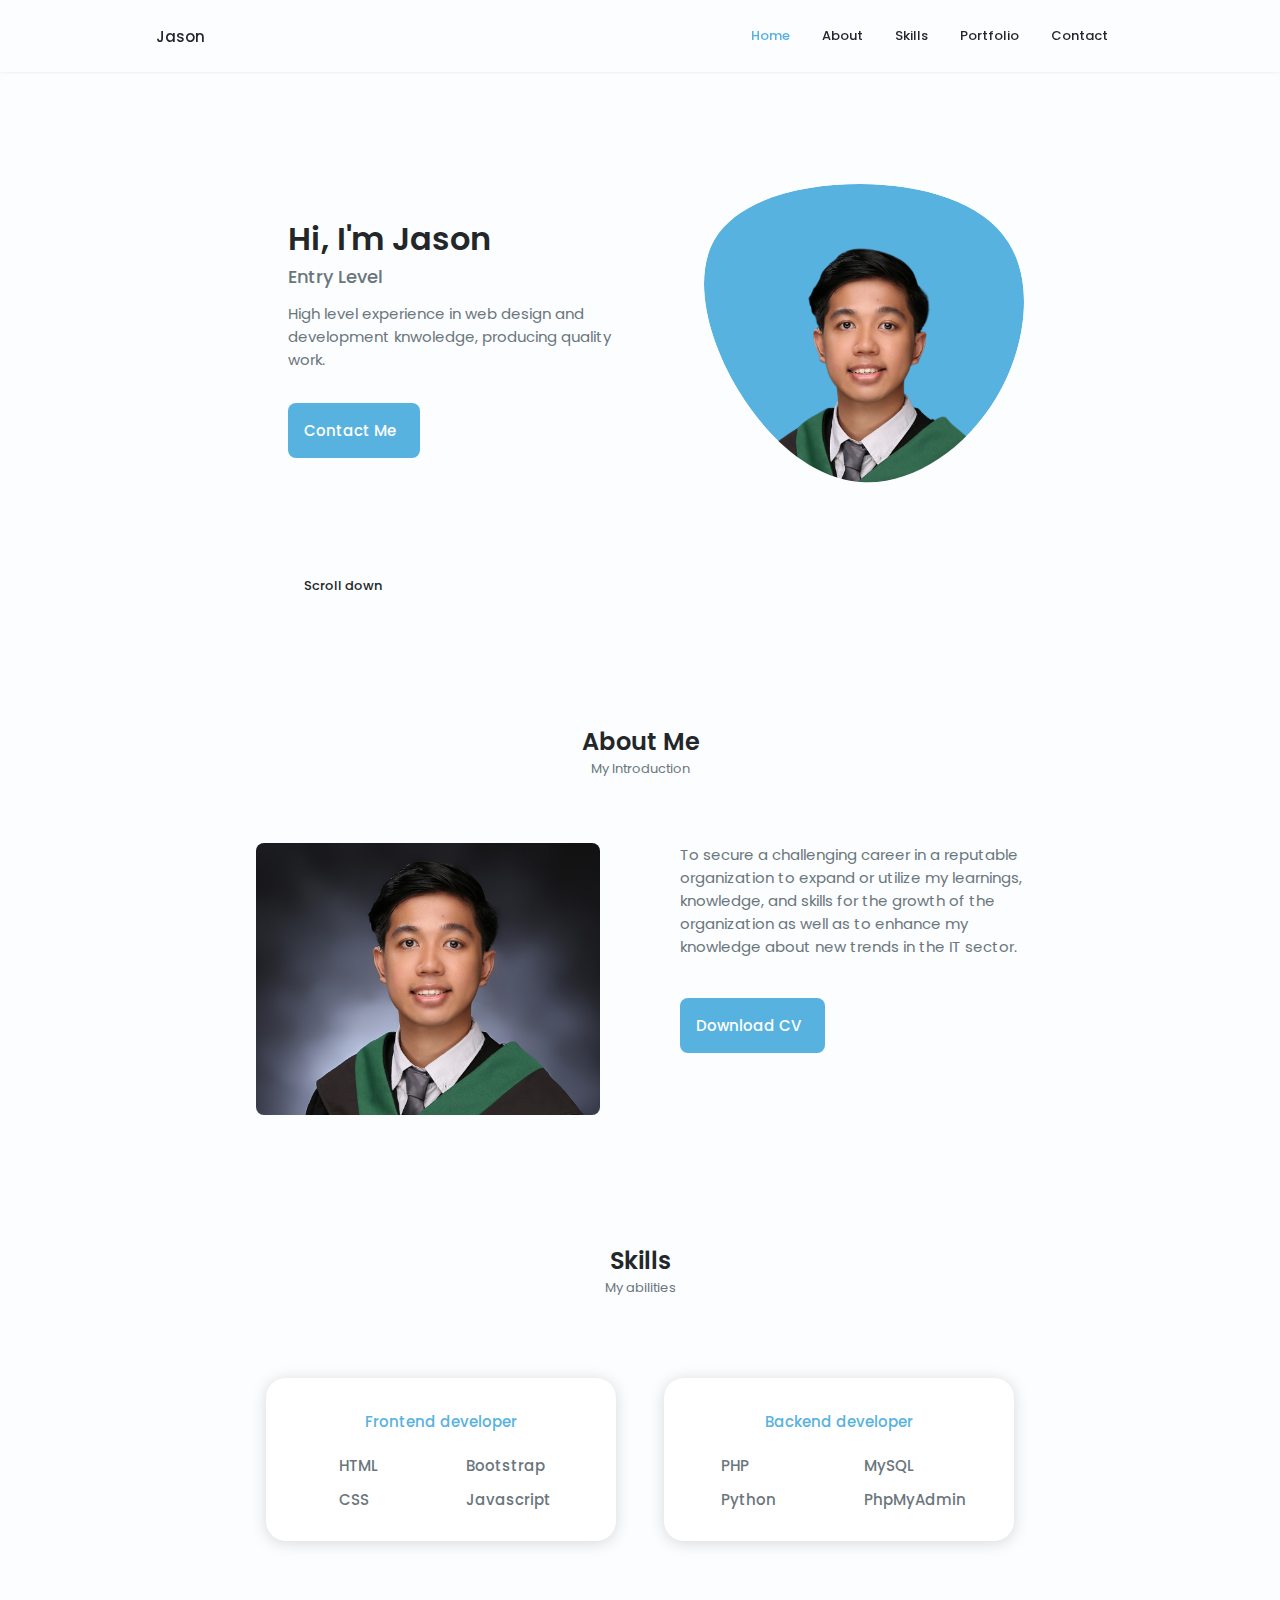
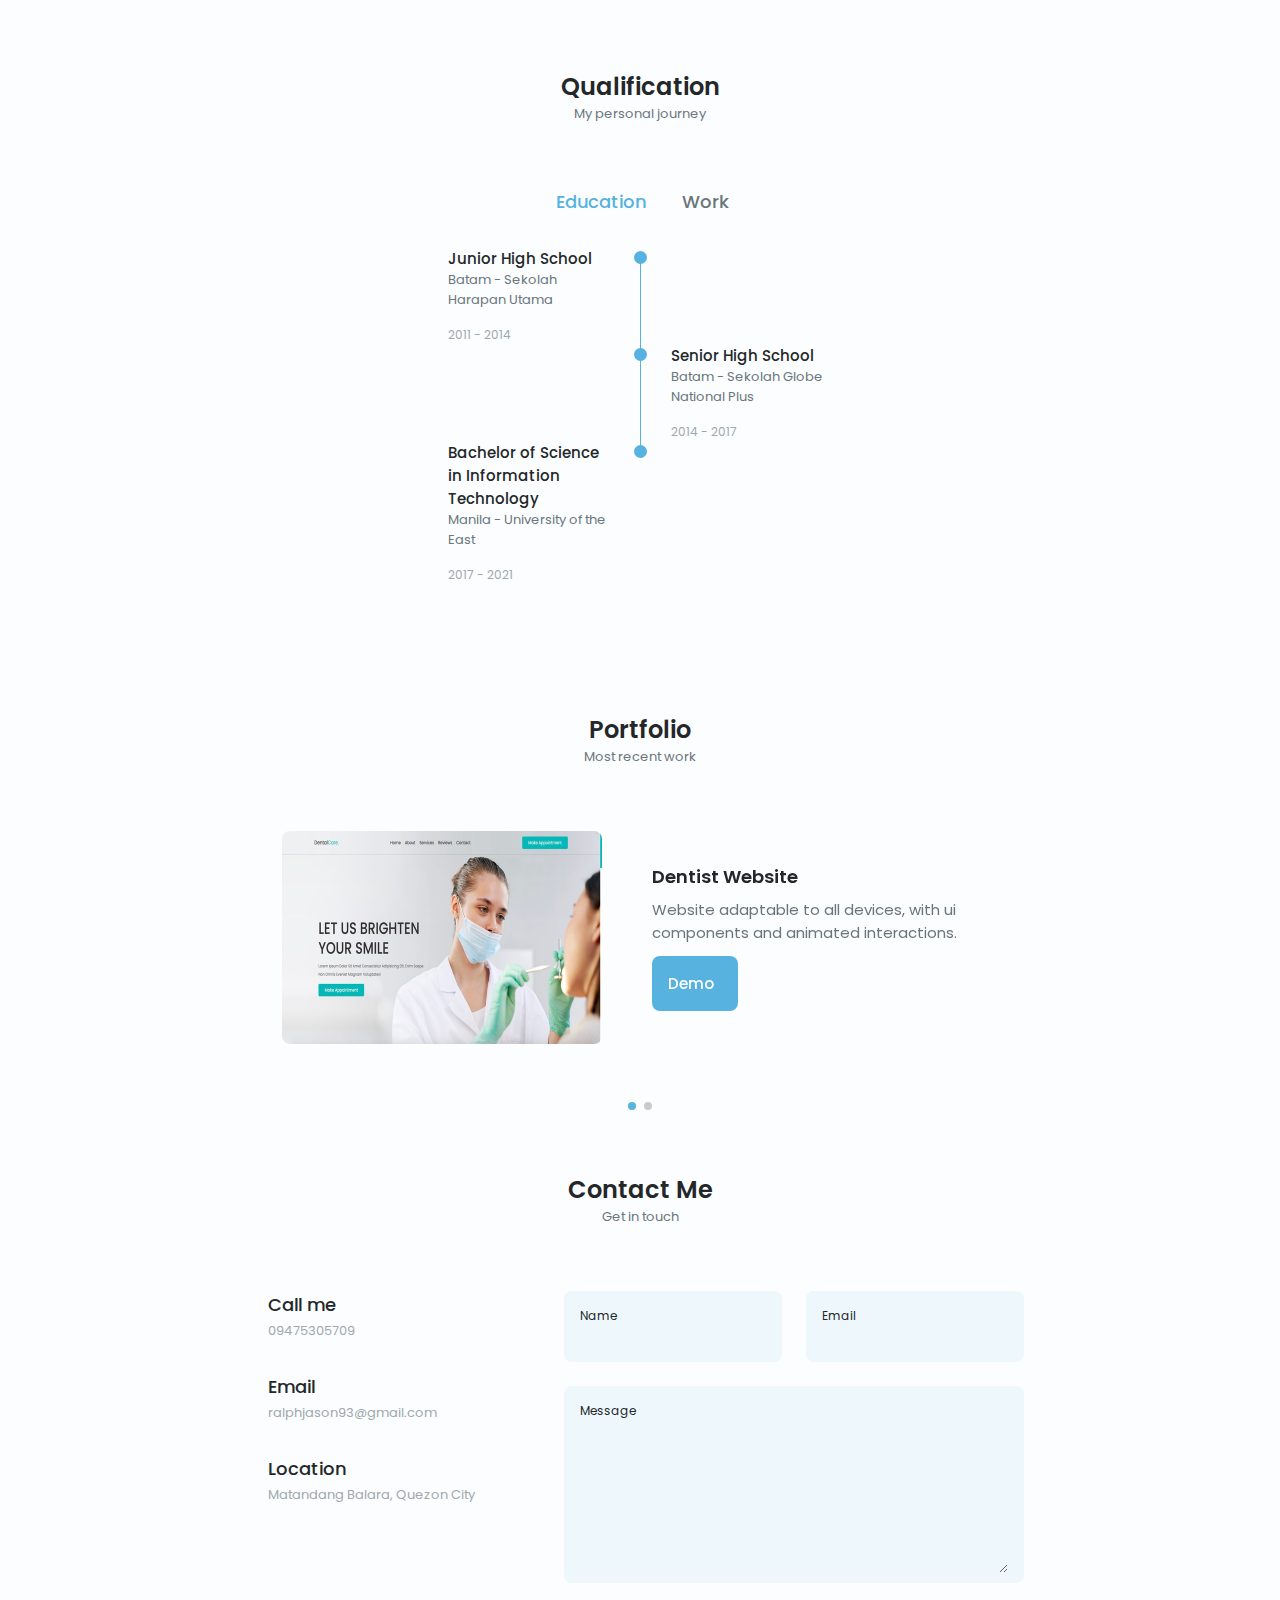
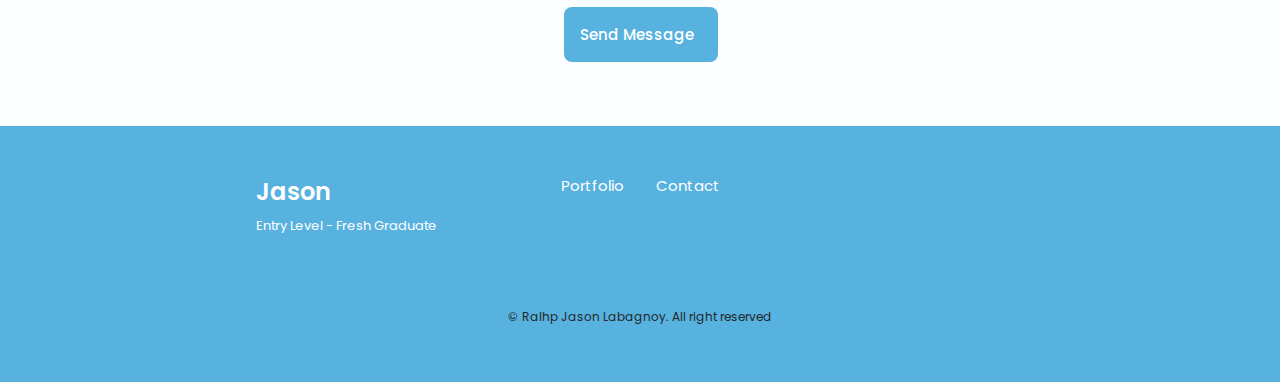
==== index.html @ 738e280e "Add files via upload" ====
<!DOCTYPE html>
<html lang="en">
<head>
    <meta charset="UTF-8">
    <meta name="viewport" content="width=device-width, initial-scale 1.0">

    <link rel="stylesheet" href="https://unicons.iconscout.com/release/v4.0.0/css/line.css">
    <link rel="stylesheet" href="css/swiper-bundle.min.css">
    <link rel="stylesheet" href="css/style.css">

    <title>Jason's Portfolio Website</title>
</head>

<body>
    <header class="header" id="header">
        <nav class="nav container">
            <a href="#" class="nav__logo">Jason</a>

            <div class="nav__menu" id="nav-menu">
                <ul class="nav__list grid">
                    <li class="nav__item">
                        <a href="#home" class="nav__link active-link">
                            <i class="uil uil-estate"></i> Home
                        </a>
                    </li>
                    <li class="nav__item">
                        <a href="#about" class="nav__link">
                            <i class="uil uil-user"></i> About  
                        </a>
                    </li>
                    <li class="nav__item">
                        <a href="#skills" class="nav__link">
                            <i class="uil uil-file-alt"></i> Skills
                        </a>
                    </li>
                    <li class="nav__item">
                        <a href="#portfolio" class="nav__link">
                            <i class="uil uil-scenery"></i> Portfolio
                        </a>
                    </li>
                    <li class="nav__item">
                        <a href="#contact" class="nav__link">
                            <i class="uil uil-message"></i> Contact
                        </a>
                    </li>
                </ul>
                <i class="uil uil-times nav__close" id="nav-close"></i>
            </div>

            <div class="nav__btns">
                <div class="nav__toggle" id="nav-toggle">
                    <i class="uil uil-apps"></i>
                </div>
            </div>
        </nav>
    </header>

    <main class="main">
        <section class="home section" id="home">
            <div class="home__container container grid">
                <div class="home__content grid">
                    <div class="home__social">
                        <a href="https://www.linkedin.com/" target="_blank" class="home__social-icon">
                            <i class="uil uil-linkedin-alt"></i>
                        </a>
                        <a href="https://www.dribbble.com/" target="_blank" class="home__social-icon">
                            <i class="uil uil-dribbble"></i>
                        </a>
                        <a href="https://www.github.com/" target="_blank" class="home__social-icon">
                            <i class="uil uil-github-alt"></i>
                        </a>
                    </div>

                    <div class="home__img">
                        <svg class="home__blob" viewBox="0 0 200 187" xmlns="http://www.w3.org/2000/svg" xmlns:xlink="http://www.w3.org/1999/xlink">
                            <mask id="mask0" mask-type="alpha">
                                <path d="M190.312 36.4879C206.582 62.1187 201.309 102.826 182.328 134.186C163.346 165.547 
                                130.807 187.559 100.226 186.353C69.6454 185.297 41.0228 161.023 21.7403 129.362C2.45775 
                                97.8511 -7.48481 59.1033 6.67581 34.5279C20.9871 10.1032 59.7028 -0.149132 97.9666 
                                0.00163737C136.23 0.303176 174.193 10.857 190.312 36.4879Z"/>
                            </mask>
                            <g mask="url(#mask0)">
                                <path d="M190.312 36.4879C206.582 62.1187 201.309 102.826 182.328 134.186C163.346 
                                165.547 130.807 187.559 100.226 186.353C69.6454 185.297 41.0228 161.023 21.7403 
                                129.362C2.45775 97.8511 -7.48481 59.1033 6.67581 34.5279C20.9871 10.1032 59.7028 
                                -0.149132 97.9666 0.00163737C136.23 0.303176 174.193 10.857 190.312 36.4879Z"/>
                                <image class="home__blob-img" x='0' y='30' xlink:href="images/perfil.png"/>
                            </g>
                        </svg>
                    </div>

                    <div class="home__data">
                        <h1 class="home__title">Hi, I'm Jason</h1>
                        <h3 class="home__subtitle">Entry Level</h3>
                        <p class="home__description">High level experience in web design and development knwoledge, producing
                        quality work.</p>
                        <a href="#contact" class="button button--flex">
                           Contact Me <i class="uil uil-message button__icon"></i>
                        </a>
                    </div>
                </div>

                <div class="home__scroll">
                    <a href="#about" class="home__scroll-button button--flex">
                        <i class="uil uil-mouse-alt home__scroll-mouse"></i>
                        <span class="home__scroll-name">Scroll down</span>
                        <i class="uil uil-arrow-down home__scroll-arrow"></i>
                    </a>
                </div>
            </div>
        </section>

        <section class="about section" id="about">
            <h2 class="section__title">About Me</h2>
            <span class="section__subtitle">My Introduction</span>
            <div class="about__container container grid">
                <img src="images/about.jpg" alt="" class="about__img">
                <div class="about__data">
                    <p class="about__description">To secure a challenging career in a reputable
                        organization to expand or utilize my learnings, knowledge, and skills for 
                        the growth of the organization as well as to enhance my knowledge
                        about new trends in the IT sector.</p>

                    <div class="about__buttons">
                        <a download="" href="" class="button button--flex">
                            Download CV<i class="uil uil-download-alt button__icon"></i>
                        </a>
                    </div>
                </div>
            </div>
        </section>

        <section class="skills section" id="skills">
            <h2 class="section__title">Skills</h2>
            <span class="section__subtitle">My abilities</span>
 
            <div class="skills__container container grid">
                <div class="skills__content">
                   <h3 class="skills__title">Frontend developer</h3>

                    <div class="skills__box">
                        <div class="skills__group">
                            <div class="skills__data">
                                <i class="uil uil-check-circle"></i>

                                <div>
                                    <h3 class="skills__name">HTML</h3>
                                </div> 
                            </div>

                            <div class="skills__data">
                                <i class="uil uil-check-circle"></i>

                                <div>
                                    <h3 class="skills__name">CSS</h3>
                                </div> 
                            </div>
                        </div>

                        <div class="skills__group">
                            <div class="skills__data">
                                <i class="uil uil-check-circle"></i>

                                <div>
                                    <h3 class="skills__name">Bootstrap</h3>
                                </div> 
                            </div>


                            <div class="skills__data">
                                <i class="uil uil-check-circle"></i>

                                <div>
                                    <h3 class="skills__name">Javascript</h3>
                                </div> 
                            </div>
                        </div>
                    </div>
                </div>

                <div class="skills__content">
                    <h3 class="skills__title">Backend developer</h3>
 
                    <div class="skills__box">
                        <div class="skills__group">
                            <div class="skills__data">
                                <i class="uil uil-check-circle"></i>
 
                                <div>
                                    <h3 class="skills__name">PHP</h3>
                                </div> 
                            </div>
 
                            <div class="skills__data">
                                <i class="uil uil-check-circle"></i>
 
                                <div>
                                    <h3 class="skills__name">Python</h3>
                                </div> 
                            </div>
                        </div>
 
                        <div class="skills__group">
                            <div class="skills__data">
                                <i class="uil uil-check-circle"></i>
 
                                <div>
                                    <h3 class="skills__name">MySQL</h3>

                                </div> 
                            </div>
 
                            <div class="skills__data">
                                 <i class="uil uil-check-circle"></i>
 
                                <div>
                                    <h3 class="skills__name">PhpMyAdmin</h3>
                                </div> 
                            </div>
                        </div>
                    </div>
                 </div>
            </div>
        </section>

        <section class="qualification section" id="qualification">
            <h2 class="section__title">Qualification</h2>
            <span class="section__subtitle">My personal journey</span>

            <div class="qualification__container container">
                <div class="qualification__tabs">
                    <div class="qualification__button button--flex qualification__active" data-target='#education'>
                        <i class="uil uil-graduation-cap qualification__icon"></i>
                        Education
                    </div>

                    <div class="qualification__button button--flex" data-target="#work">
                        <i class="uil uil-briefcase-alt qualification__icon"></i>
                        Work
                    </div>
                </div>

                <div class="qualification__sections">
                    <!--===qualification content 1===-->
                    <div class="qualification__content qualification__active" data-content id="education">
                        <!--===qualification 1===-->
                        <div class="qualification__data">
                            <div>
                                <h3 class="qualification__title">Junior High School</h3>
                                <span class="qualification__subtitle">Batam - Sekolah Harapan Utama</span>
                                <div class="qualification__calendar">
                                    <i class="uil uil-calendar-alt"></i>
                                    2011 - 2014
                                </div>
                            </div>

                            <div>
                                <span class="qualification__rounder"></span>
                                <span class="qualification__line"></span>
                            </div>
                        </div>
                        <!--===qualification 2===-->
                        <div class="qualification__data">
                            <div></div>

                            <div>
                                <span class="qualification__rounder"></span>
                                <span class="qualification__line"></span>
                            </div>

                            <div>
                                <h3 class="qualification__title">Senior High School</h3>
                                <span class="qualification__subtitle">Batam - Sekolah Globe National Plus</span>
                                <div class="qualification__calendar">
                                    <i class="uil uil-calendar-alt"></i>
                                    2014 - 2017
                                </div>
                            </div>
                        </div>

                        <!--===qualification 3===-->
                        <div class="qualification__data">
                            <div>
                                <h3 class="qualification__title">Bachelor of Science in Information Technology</h3>
                                <span class="qualification__subtitle">Manila - University of the East</span>
                                <div class="qualification__calendar">
                                    <i class="uil uil-calendar-alt"></i>
                                    2017 - 2021
                                </div>
                            </div>

                            <div>
                                <span class="qualification__rounder"></span>
                            </div>
                        </div>
                    </div>

                    <!--===qualification content 2===-->
                    <div class="qualification__content" data-content id="work">
                        <!--===qualification 1===-->
                        <div class="qualification__data">
                            <div>
                                <h3 class="qualification__title">Internship</h3>
                                <span class="qualification__subtitle">Miyens Web Design and Developement - Manila</span>
                                <div class="qualification__calendar">
                                    <i class="uil uil-calendar-alt"></i>
                                    2021
                                </div>
                            </div>

                            <div>
                                <span class="qualification__rounder"></span>
                            </div>
                        </div>
                    </div>
                </div>
            </div>
        </section>

        <section class="portfolio section" id="portfolio">
            <h2 class="section__title">Portfolio</h2>
            <span class="section__subtitle">Most recent work</span>

            <div class="portfolio__container container swiper-container">
                <div class="swiper-wrapper">
                    <!--===portfolio 1===-->
                    <div class="portfolio__content grid swiper-slide">
                        <img src="images/Port1.jpeg" alt="" class="portfolio__img">

                        <div class="portfolio__data">
                            <h3 class="portfolio__title">Dentist Website</h3>
                            <p class="portfolio__description">Website adaptable to all devices, with ui components
                            and animated interactions.</p>
                            <a href="http://localhost:8080/Portfolio%202/index.php" target="_blank" class="button button--flex button--small portfolio__button">
                                Demo
                                <i class="uil uil-arrow-right button__icon"></i>
                            </a>
                        </div>
                    </div>

                    <!--===portfolio 2===-->
                    <div class="portfolio__content grid swiper-slide">
                        <img src="images/Port2.jpeg" alt="" class="portfolio__img">

                        <div class="portfolio__data">
                            <h3 class="portfolio__title">Travel Website</h3>
                            <p class="portfolio__description">Website adaptable to all devices, with ui components
                            and animated interactions.</p>
                            <a href="http://localhost:8080/Portfolio%201/index.php" target="_blank" class="button button--flex button--small portfolio__button">
                                Demo
                                <i class="uil uil-arrow-right button__icon"></i>
                            </a>
                        </div>
                    </div>
                </div>

                <div class="swiper-button-next">
                    <i class="uil uil-angle-right-b swiper-portfolio-icon"></i>
                </div>
                <div class="swiper-button-prev">
                    <i class="uil uil-angle-left-b swiper-portfolio-icon"></i>
                </div>

                <div class="swiper-pagination"></div>
            </div>
        </section>
        
        <section class="contact section" id="contact">
            <h2 class="section__title">Contact Me</h2>
            <span class="section__subtitle">Get in touch</span>

            <div class="contact__container container grid">
                <div>
                    <div class="contact__information">
                        <i class="uil uil-phone contact__icon"></i>

                        <div>
                            <h3 class="contact__title">Call me</h3>
                            <span class="contact__subtitle">09475305709</span>
                        </div>
                    </div>

                    <div class="contact__information">
                        <i class="uil uil-envelope contact__icon"></i>

                        <div>
                            <h3 class="contact__title">Email</h3>
                            <span class="contact__subtitle">ralphjason93@gmail.com</span>
                        </div>
                    </div>

                    <div class="contact__information">
                        <i class="uil uil-map-marker contact__icon"></i>

                        <div>
                            <h3 class="contact__title">Location</h3>
                            <span class="contact__subtitle">Matandang Balara, Quezon City</span>
                        </div>
                    </div>
                </div>

                <form action="" class="contact__form grid">
                    <div class="contact__inputs grid">
                        <div class="contact__content">
                            <label for="" class="contact__label">Name</label>
                            <input type="text" class="contact__input">
                        </div>
                        <div class="contact__content">
                            <label for="" class="contact__label">Email</label>
                            <input type="email" class="contact__input">
                        </div>
                    </div>
                    <div class="contact__content">
                        <label for="" class="contact__label">Message</label>
                        <textarea name="" id="" cols="0" rows="7" class="contact__input"></textarea>
                    </div>

                    <div>
                        <a href="#" class="button button--flex">
                            Send Message
                            <i class="uil uil-message button__icon"></i>
                        </a>
                    </div>
                </form>
            </div>
        </section>
    </main>
    <footer class="footer">
        <div class="footer__bg">
            <div class="footer__container container grid">
                <div>
                    <h1 class="footer__title">Jason</h1>
                    <span class="footer__subtitle">Entry Level - Fresh Graduate</span>
                </div>

                <ul class="footer__links">
                    <li>
                        <a href="#portfolio" class="footer__link">Portfolio</a>
                    </li>

                    <li>
                        <a href="#contact" class="footer__link">Contact</a>
                    </li>
                </ul>
                
                <div class="footer__socials">
                    <a href="https://www.instagram.com/13th.rj/" target="_blank" class="footer__social">
                        <i class="uil uil-facebook-f"></i>
                    </a>

                    <a href="https://www.facebook.com/ralphjason93/" target="_blank" class="footer__social">
                        <i class="uil uil-instagram"></i>
                    </a>

                    <a href="https://twitter.com/home" target="_blank" class="footer__social">
                        <i class="uil uil-twitter-alt"></i>
                    </a>
                </div>
            </div>

            <p class="footer__copy">&#169; Ralhp Jason Labagnoy. All right reserved</p>
        </div>
    </footer>

    <a href="#" class="scrollup" id="scroll-up">
         <i class="uil uil-arrow-up scrollup__icon"></i>
    </a>
</body>
    



    <script src="javascript/swiper-bundle.min.js"></script>
    <script src="javascript/script.js"></script>
</body>
</html>
---- css/style.css ----
@import url("https://fonts.googleapis.com/css2?family=Poppins:wght@400;500;600&display=swap");

:root{
    --first-color: #57B2E0;
    --second-color : #57B2E0;
    --alt: #439ECB;
    --lighter: #B6E4FC;
    --title: #232729;
    --text: #6A767C;
    --text-light: #9FA8AD;
    --input: #EEF7FC;
    --body: #FBFDFE;
    --container: #FFF;
    --scroll-bar: #E2E7E9;
    --scroll-thumb: #C6CED2;

    --body-font: 'Poppins', sans-serif;
}


*{
    box-sizing: border-box;
    padding: 0;
    margin: 0;
}
html{
    scroll-behavior: smooth;
}
body{
    margin: 0 0 3rem 0;
    font-family: var(--body-font);
    font-size: 0.938rem;
    background-color: var(--body);
    color: var(--text);
}
h1, h2, h3, h4{
    color: var(--title);
    font-weight: 600;
}
ul{
    list-style: none;
}
a{
    text-decoration: none;
}
img{
    max-width: 100%;
    height: auto;
}


.section{
    padding: 2rem 0 4rem;
}
.section__title{
    font-size: 1.5rem;
}
.section__subtitle{
    display: block;
    font-size: 0.813rem;
    margin-bottom: 3rem;
}
.section__title,
.section__subtitle{
    text-align: center;
}

.container{
    max-width: 768px;
    margin-left: 1.5rem;
    margin-right: 1.5rem;
}
.grid{
    display: grid;
    gap: 1.5rem;
}
.header{
    width: 100%;
    position: fixed;
    bottom: 0;
    left: 0;
    z-index: 100;
    background-color: var(--body);
    box-shadow: 0 -1px 4px rgba(0, 0, 0, 0.15);
}


.nav{
    max-width: 968px;
    height: 3rem;
    display: flex;
    justify-content: space-between;
    align-items: center;
}
.nav__logo,
.nav__toggle{
    color: var(--title);
    font-weight: 500;
}
.nav__logo:hover{
    color: var(--first-color);
}
.nav__toggle{
    font-size: 1.1rem;
    cursor: pointer;
}
.nav__toggle:hover{
    color: var(--first-color);
}
@media screen and (max-width: 767px) {
    .nav__menu{
        position: fixed;
        bottom: -100%;
        left: 0;
        width: 100%;
        background-color: var(--body);
        padding: 2rem 1.5rem 4rem;
        box-shadow: 0 -1px 4px rgba(0, 0, 0, 0.15);
        transition: 0.3s;
    }
    
}
.nav__list{
    grid-template-columns: repeat(3, 1fr);
    gap: 2rem;
}
.nav__link{
    display: flex;
    flex-direction: column;
    align-items: center;
    font-size: 0.813rem;
    color: var(--title);
    font-weight: 500;
}
.nav__link:hover{
    color: var(--first-color);
}
.nav__icon{
    font-size: 1.2rem;
}
.nav__close{
    position: absolute;
    right: 1.3rem;
    bottom: 0.5rem;
    font: 1.5rem;
    cursor: pointer;
    color: var(--first-color);
}
.nav__close:hover{
    color: var(--first-color);
}


.show-menu{
    bottom: 0;
}
.active-link{
    color: var(--first-color);
}


.home__container{
    gap: 1rem;
}
.home__content{
    grid-template-columns: .5fr 3fr;
    padding-top: 3.5rem;
    align-items: center;
}
.home__social{
    display: grid;
    grid-template-columns: max-content;
    row-gap: 1rem;
}
.home__social-icon{
    color: var(--title);
}
.home__social-icon:hover{
    color: var(--alt);
}
.home__blob{
    width: 200px;
    fill: var(--first-color);
    margin-left: 50px;
}
.home__blob-img{
    width: 200px;
}
.home__data{
    grid-column: 1/3;
}
.home__title{
    font-size: 2rem;
}
.home__subtitle{
    font-size: 1.125rem;
    color: var(--text);
    font-weight: 500;
    margin-bottom: 0.75rem;
}
.home__description{
    margin-bottom: 2rem;
}
.home__scroll{
    display: none;
}
.home__scroll-button{
    color: var(--first-color);
    transition: 0.3s;
}

.home__scroll-button:hover{
    transform: translateY(0.25rem);
}
.home__scroll-mouse{
    font-size: 2rem;
}
.home__scroll-name{
    font-size: 0.813rem;
    color: var(--title);
    font-weight: 500;
    margin-right: 0.25rem;
}
.home__scroll-arrow{
    font-size: 1.25rem;
}


.button{
    display: inline-block;
    background-color: var(--first-color);
    color: #FFF;
    padding: 1rem;
    border-radius: 0.5rem;
    font-weight: 500;
}
.button:hover{
    background-color: var(--alt);
}
.button__icon{
    font-size: 1.25rem;
    margin-left: 0.5rem;
    transition: 0.3s;
}
.button--flex{
    display: inline-flex;
    align-items: center;
}


.about__img{
    width: 200px;
    border-radius: 0.5rem;
    justify-self: center;
    align-self: center;
}
.about__description{
    text-align: center;
    margin-bottom: 2.5rem;
}
.about__info{
    display: flex;
    justify-content: space-evenly;
    margin-bottom: 2.5rem;
}
.about__info-title{
    font-size: 1.25rem;
    font-weight: 600;
    color: var(--title);

}
.about__info-name{
    font-size: 0.75rem;
}
.about__info-title,
.about__info-name{
    display: block;
    text-align: center;
}
.about__buttons{
    display: flex;
    justify-content: center;
}


.skills__container{
    row-gap: 2rem;
    padding-top: 1rem;
}
.skills__content{
    background-color: var(--container);
    padding: 1.5rem;
    border-radius: 1.25rem;
    box-shadow: 0 2px 16px rgba(0, 0, 0, 0.15);;
}
.skills__title{
    font-size: 0.938rem;
    font-weight: 500;
    text-align: center;
    margin-bottom: 1.5rem;
    color: var(--first-color);
}
.skills__box{
    display: flex;
    justify-content: center;
    column-gap: 5rem;
}
.skills__group{
    display: grid;
    align-content: flex-start;
    row-gap: 1rem;
}
.skills__data{
    display: flex;
    column-gap: 0.5rem;
}
.skills .uil-check-circle{
    font-size: 1rem;
    color: var(--first-color);
}
.skills__name{
    font-size: 0.938rem;
    font-weight: 500;
    line-height: 18px;
    color: var(--text);
}


.qualification__tabs{
    display: flex;
    justify-content: space-evenly;
    margin-bottom: 2rem;
}
.qualification__button{
    font-size: 1.125rem;
    font-weight: 500;
    cursor: pointer;
}
.qualification__button:hover{
    color: var(--first-color);
}
.qualification__icon{
    font-size: 1.8rem;
    margin-right: 0.25rem;
}
.qualification__data{
    display: grid;
    grid-template-columns: 1fr max-content 1fr;
    column-gap: 1.5rem;
}
.qualification__title{
    font-size: 0.938rem;
    font-weight: 500;
}
.qualification__subtitle{
    display: inline-block;
    font-size: 0.813rem;
    margin-bottom: 1rem;
}
.qualification__calendar{
    font-size: 0.75rem;
    color: var(--text-light);
}
.qualification__rounder{
    display: inline-block;
    width: 13px;
    height: 13px;
    background-color: var(--first-color);
    border-radius: 50%;
}
.qualification__line{
    display: block;
    width: 1px;
    height: 100%;
    background-color: var(--first-color);
    transform: translate(6px, -7px);
}
.qualification [data-content]{
    display: none;
}
.qualification__active[data-content]{
    display: block;
}
.qualification__button.qualification__active{
    color: var(--first-color);
}


.portfolio__container{
    overflow: initial;
}
.porfolio__content{
    padding: 0 1.5rem;
}
.portfolio__img{
    width: 265px;
    border-radius: 0.5rem;
    justify-self: center;
}
.portfolio__title{
    font-size: 1.125rem;
    margin-bottom: 0.5rem;
}
.portfolio__description{
    margin-bottom: 0.75rem;
}
.portfolio__button:hover .button__icon{
    transform: translate(0.25rem);
}


.swiper-button-prev::after,
.swiper-button-next::after{
    content: '';
}
.swiper-portfolio-icon{
    font-size: 2rem;
    color: var(--first-color);
}
.swiper-button-prev{
    left: -0.5rem;
}
.swiper-button-next{
    right: -0.5rem;
}
.swiper-container-horizontal > .swiper-pagination-bullets{
    bottom: -2.5rem;
}
.swiper-pagination-bullet-active{
    background-color: var(--first-color);
}
.swiper-button-prev,
.swiper-button-next,
.swiper-pagination-bullet{
    outline: none;
}


.contact__container{
    row-gap: 3rem;
}
.contact__information{
    display: flex;
    margin-bottom: 2rem;
}
.contact__icon{
    font-size: 2rem;
    color: var(--first-color);
    margin-right: 0.75rem;
}
.contact__title{
    font-size: 1.125rem;
    font-weight: 500;
}
.contact__subtitle{
    font-size: 0.813rem;
    color: var(--text-light);
}
.contact__content{
    background-color: var(--input);
    border-radius: 0.5rem;
    padding: 0.75rem 1rem 0.25rem;
}
.contact__label{
    font-size: 0.75rem;
    color: var(--title);
}
.contact__input{
    width: 100%;
    background-color: var(--input);
    color: var(--text);
    font-family: var(--body-font);
    font-size: 0.938;
    border: none;
    outline: none;
    padding: 0.25rem 0.5rem 0.5rem 0;
}

.footer{
    padding-top: 2rem;
}
.footer__container{
    row-gap: 3.5rem;
}
.footer__bg{
    background-color: var(--second-color);
    padding: 2rem 0 3rem;

}
.footer__title{
    font-size: 1.5rem;
    margin-bottom: 0.25rem;
}
.footer__subtitle{
    font-size: 0.813rem;
}
.footer__links{
    display: flex;
    flex-direction: column;
    row-gap: 1.5rem;
}
.footer__link:hover{
    color: var(--lighter);
}
.footer__social{
    font-size: 1.25rem;
    margin-right: 1.5rem;
}
.footer__social:hover{
    color: var(--lighter);
}
.footer__copy{
    font-size: 0.75rem;
    text-align: center;
    color: var(--title);
    margin-top: 3rem;
}
.footer__title,
.footer__subtitle,
.footer__link,
.footer__social{
    color: var(--container);
}


.scrollup{
    position: fixed;
    right: 1rem;
    bottom: -20%;
    background-color: var(--first-color);
    opacity: 0.8;
    padding: 0 0.3rem;
    border-radius: 0.4rem;
    z-index: 10;
    transition: 0.4s;
}
.scrollup:hover{
    background-color: var(--alt);
}
.scrollup__icon{
    font-size: 1.5rem;
    color: #FFF;
}
.show-scroll{
    bottom: 5rem;
}

::-webkit-scrollbar{
    width: 0.6rem;
    background-color: var(--scroll-bar);
    border-radius: 0.5rem;
}
::-webkit-scrollbar-thumb{
    background-color: var(--scroll-thumb);
    border-radius: 0.5rem;
}
::-webkit-scrollbar-thumb:hover{
    background-color: var(--text-light);
}







@media screen and (max-width: 350px) {
    .container{
        margin-left: 1rem;
        margin-right: 1rem;;
    }
    .nav__menu{
        padding: 2rem 0.25rem 4rem;
    }
    .home__list{
        column-gap: 0;
    }
    .home__content{
        grid-template-columns: .25fr 3fr;
    }
    .home__blob{
        width: 180px;
    }
    .skills__box{
        column-gap: 1rem;
    }
    .skills__name{
        font-size: 0.813rem;
    }
    .skills__title{
        font-size: 0.938rem;
    }
    .qualification__data{
        gap: 0.5rem;
    }
}
@media screen and (min-width: 568px){
    .home__content{
        grid-template-columns: max-content 1fr 1fr;
    }
    .home__data{
        grid-column: initial;
    }
    .home__img{
        order: 1;
        justify-self: center;
    }
    .about__container,
    .portfolio__content,
    .contact__container,
    .footer__container{
        grid-template-columns: repeat(2, 1fr);
    }
    .skills__container{
        justify-content: center;
    }
    .skills__content{
        padding: 2rem 4rem;
    }
    .qualification__sections{
        display: grid;
        grid-template-columns: 0.6fr;
        justify-content: center;
    }
}
@media screen and (min-width: 768px){
    .container{
        margin-left: auto;
        margin-right: auto;
    }
    body{
        margin: 0;
    }
    .section{
        padding: 6rem 0 2rem;
    }
    .section__subtitle{
        margin-bottom: 4rem;
    }
    .header{
        top: 0;
        bottom: initial;
        box-shadow: 0 -1px 4px rgba(0, 0, 0, 0.15);
    }
    .header,
    .main,
    .footer__container{
        padding: 0 1rem;
    }
    .nav{
        height: calc(3rem + 1.5rem);
        column-gap: 1rem;
    }
    .nav__icon,
    .nav__close,
    .nav__toggle{
        display: none;
    }
    .nav__list{
        display: flex;
        column-gap: 2rem;
    }
    .nav__menu{
        margin-left: auto;
    }
    .home__container{
        row-gap: 5rem;
    }
    .home__content{
        padding-top: 5.5rem;
        column-gap: 2rem;
    }
    .home__blob{
        width: 270px;
    }
    .home__scroll{
        display: block;
    }
    .home__scroll-button{
        margin-left: 3rem;
    }
    .about__container{
        column-gap: 5rem;
    }
    .about__img{
        width: 350px;
    }
    .about__description{
        text-align: initial;
    }
    .about__info{
        justify-content: space-between;
    }
    .about__buttons{
        justify-content: initial;
    }
    .skills__container{
        grid-template-columns: repeat(2, 350px);
        column-gap: 3rem;
    }
    .qualification__tabs{
        justify-content: center;
    }
    .qualification__button{
        margin: 0 1rem;
    }
    .qualification__sections{
        grid-template-columns: 0.5fr;
    }
    .portfolio__img{
        width: 320px;
    }
    .portfolio__content{
        align-items: center;
    }
    .footer__container{
        grid-template-columns: repeat(3, 1fr);
    }
    .footer__bg{
        padding: 3rem 0 3.5rem;
    }
    .footer__links{
        flex-direction: row;
        column-gap: 2rem;
        margin-left: auto;
        margin-right: auto;
    }
    .footer__socials{
        justify-self: flex-end;
    }
    .footer__copy{
        margin-top: 4.5rem;
    }
}
@media screen and (min-width: 1024px){
    .header,
    .main,
    .footer__container{
        padding: 0;
    }
    .home__blob{
        width: 320px;
    }
    .home__social{
        transform: translateX(-6rem);
    }
    .porfolio__content{
        column-gap: 5rem;
    }
    .swiper-portfolio-icon{
        font-size: 3.5rem;
    }
    .swiper-button-prev{
        left: -3.5rem;
    }
    .swiper-button-next{
        right: -3.5rem;
    }
    .swiper-container-horizontal > .swiper-pagination-bullets{
        bottom: -4.5rem;
    }
    .contact__form{
        width: 460px;
    }
    .contact__inputs{
        grid-template-columns: repeat(2, 1fr);
    }
}
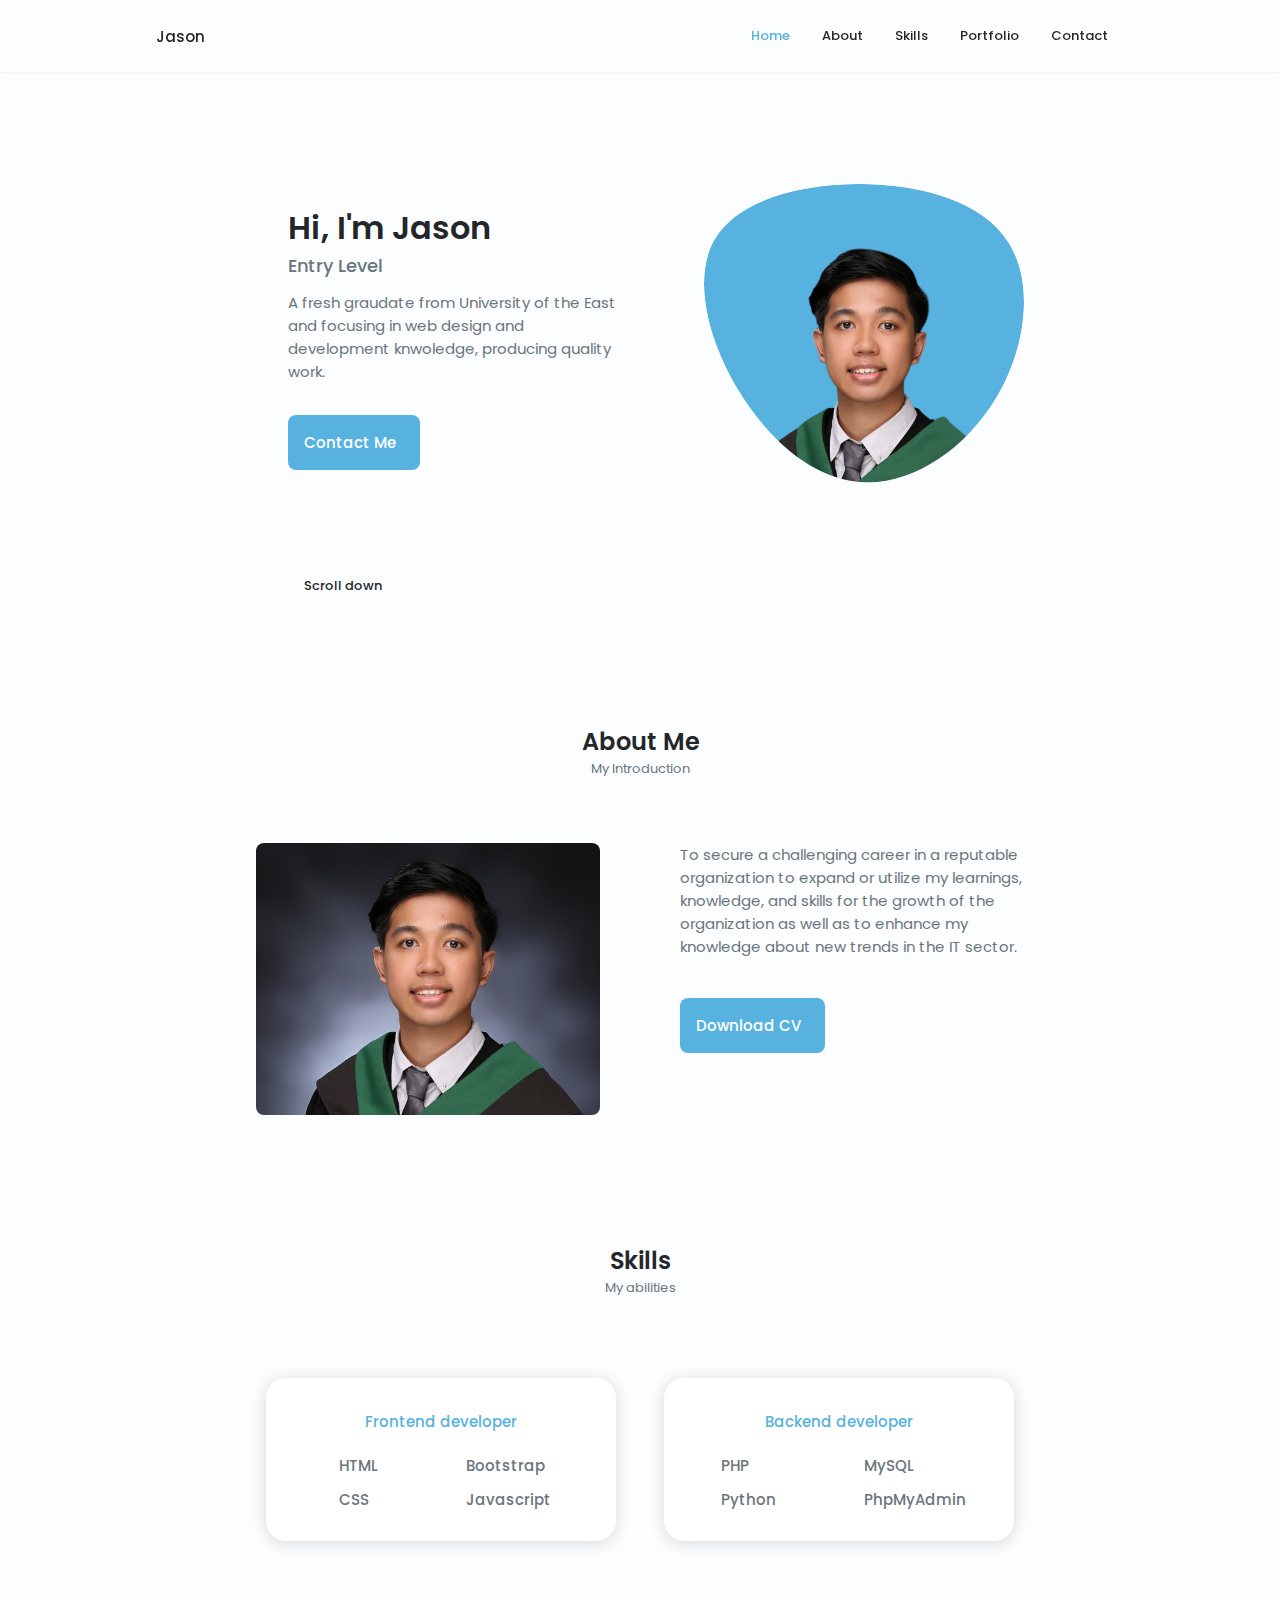
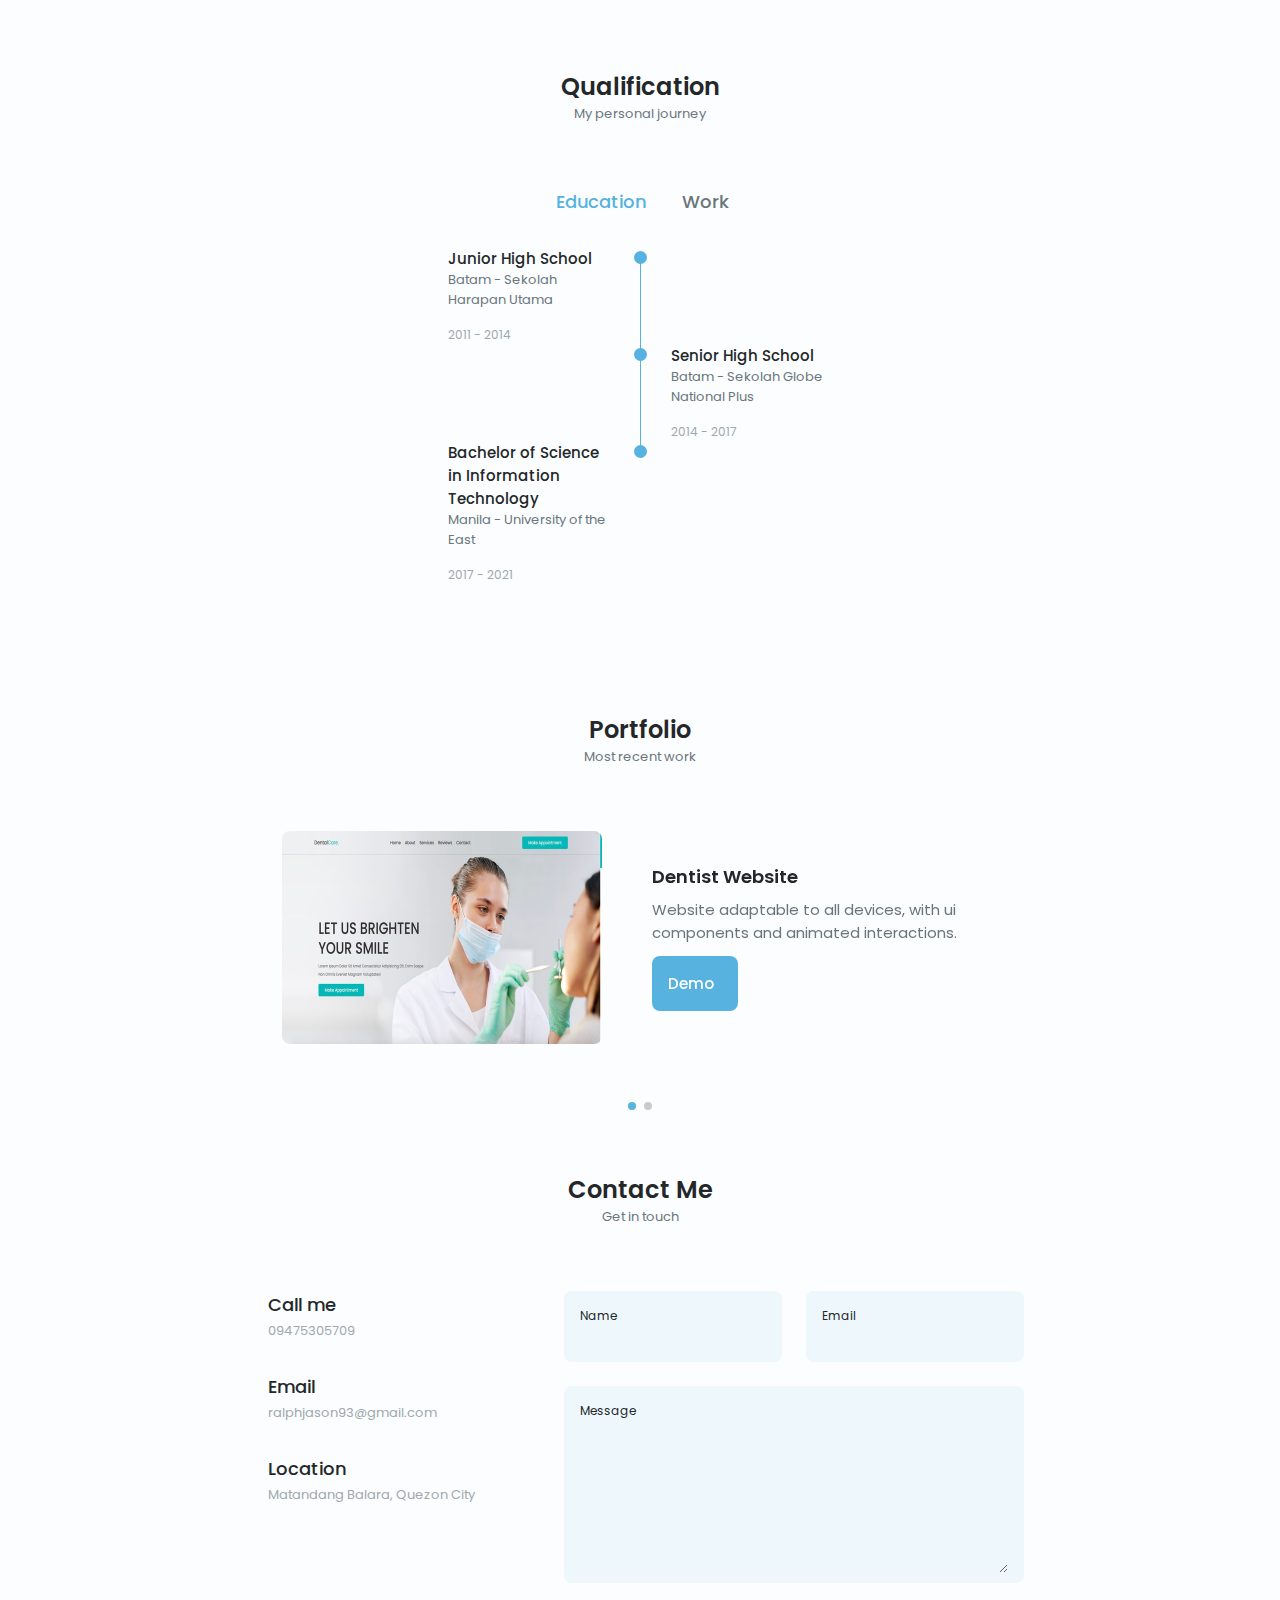
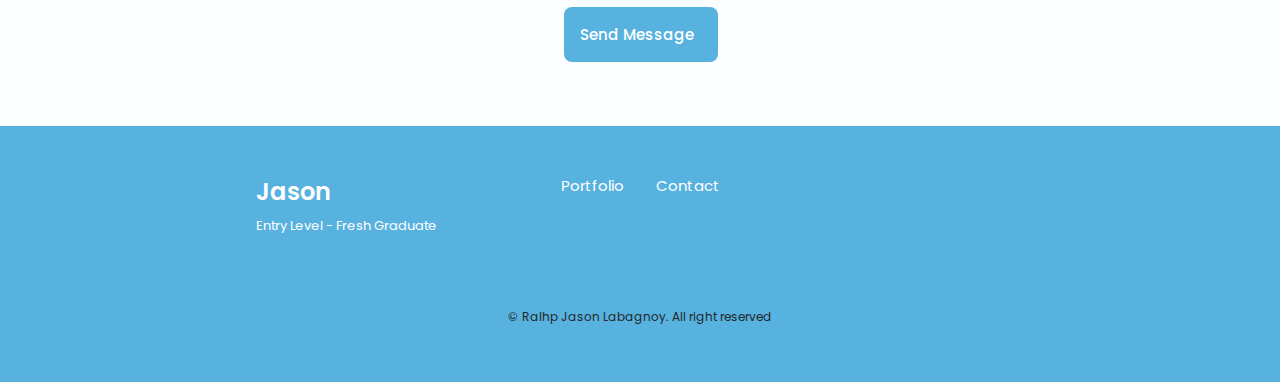
==== commit 9148ee70: "Update index.html" ====
--- a/index.html
+++ b/index.html
@@ -92,7 +92,7 @@
                     <div class="home__data">
                         <h1 class="home__title">Hi, I'm Jason</h1>
                         <h3 class="home__subtitle">Entry Level</h3>
-                        <p class="home__description">High level experience in web design and development knwoledge, producing
+                        <p class="home__description">A fresh graudate from University of the East and focusing in web design and development knwoledge, producing
                         quality work.</p>
                         <a href="#contact" class="button button--flex">
                            Contact Me <i class="uil uil-message button__icon"></i>
@@ -122,7 +122,7 @@
                         about new trends in the IT sector.</p>
 
                     <div class="about__buttons">
-                        <a download="" href="" class="button button--flex">
+                        <a href="pdf/Ralhp Jason.pdf" target="_blank" class="button button--flex">
                             Download CV<i class="uil uil-download-alt button__icon"></i>
                         </a>
                     </div>
@@ -331,7 +331,7 @@
                             <h3 class="portfolio__title">Dentist Website</h3>
                             <p class="portfolio__description">Website adaptable to all devices, with ui components
                             and animated interactions.</p>
-                            <a href="http://localhost:8080/Portfolio%202/index.php" target="_blank" class="button button--flex button--small portfolio__button">
+                            <a href="https://sampleport2.000webhostapp.com/" target="_blank" class="button button--flex button--small portfolio__button">
                                 Demo
                                 <i class="uil uil-arrow-right button__icon"></i>
                             </a>
@@ -346,7 +346,7 @@
                             <h3 class="portfolio__title">Travel Website</h3>
                             <p class="portfolio__description">Website adaptable to all devices, with ui components
                             and animated interactions.</p>
-                            <a href="http://localhost:8080/Portfolio%201/index.php" target="_blank" class="button button--flex button--small portfolio__button">
+                            <a href="https://ralhpwebsite1.000webhostapp.com/" target="_blank" class="button button--flex button--small portfolio__button">
                                 Demo
                                 <i class="uil uil-arrow-right button__icon"></i>
                             </a>
@@ -473,4 +473,4 @@
     <script src="javascript/swiper-bundle.min.js"></script>
     <script src="javascript/script.js"></script>
 </body>
-</html>+</html>
